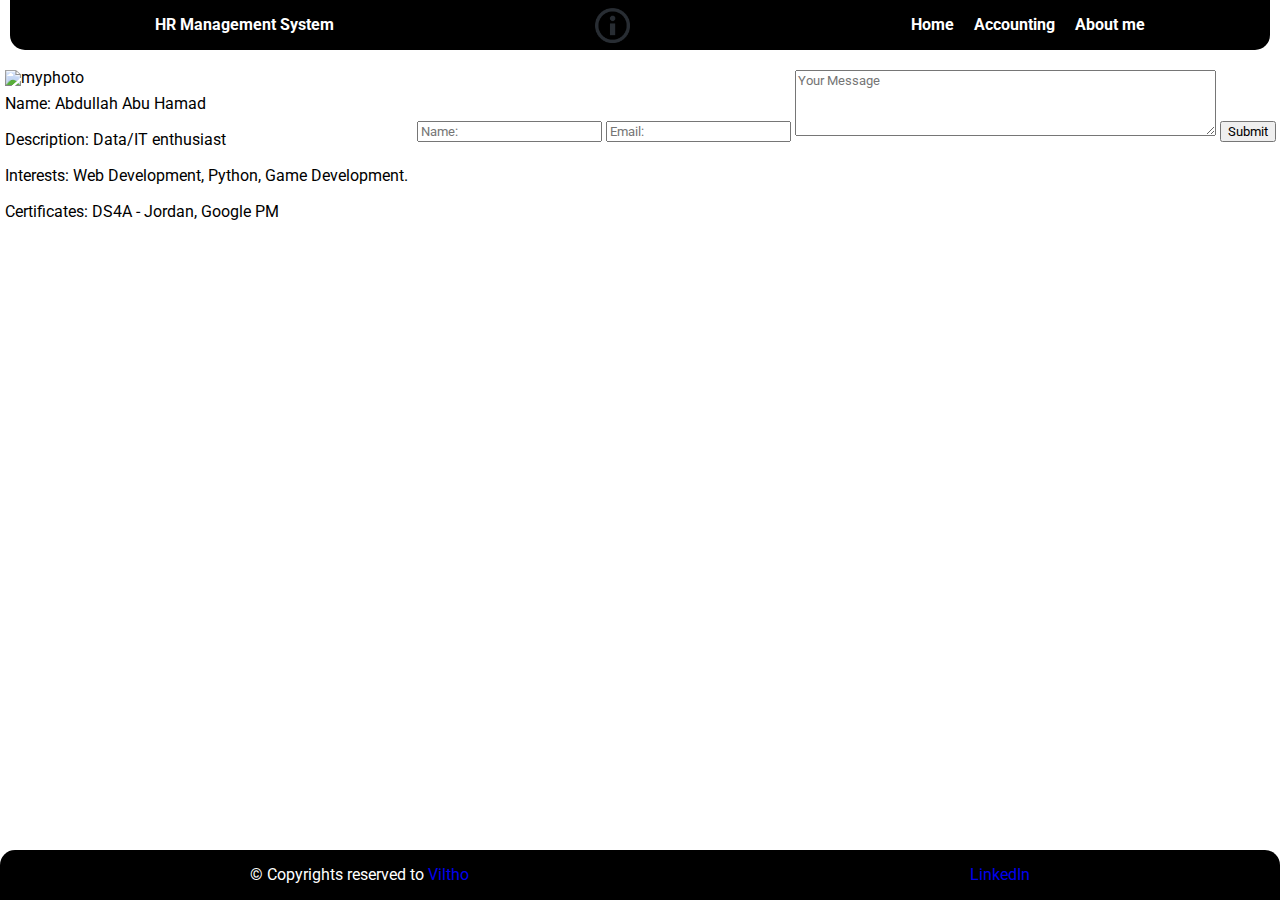
==== about.html @ c0b91f49 "added task 07 from lab" ====
<!DOCTYPE html>
<html lang="en">

<head>
    <meta charset="UTF-8">
    <meta http-equiv="X-UA-Compatible" content="IE=edge">
    <meta name="viewport" content="width=device-width, initial-scale=1.0">
    <link rel="stylesheet" href="./css/reset.css">
    <link rel="stylesheet" href="./css/style.css">
    <title>HR Management System</title>
    <link rel="preconnect" href="https://fonts.googleapis.com">
    <link rel="preconnect" href="https://fonts.gstatic.com" crossorigin>
    <link href="https://fonts.googleapis.com/css2?family=Roboto&display=swap" rel="stylesheet">
</head>

<body>
    <header>
        <section>
            <span>HR Management System</span>
            <img src="./assets/about.png" alt="">
            <ul>
                <li><a href="./index.html">Home</a></li>
                <li><a href="./about.html">Accounting</a></li>
                <li><a href="./about.html">About me</a></li>
            </ul>
        </section>
    </header>
    <main>

        <section class="aboutme">
            <div>
                <img src="./assets/MyPhoto.jpg" alt="myphoto">
            </div>
            <div>
                <p>Name: Abdullah Abu Hamad</p>
                <p>Description: Data/IT enthusiast</p>
                <p>Interests: Web Development, Python, Game Development.</p>
                <p>Certificates: DS4A - Jordan, Google PM</p>
            </div>
        </section>
        <section class="form">
            <form>
                <input id="name" type="text" placeholder="Name:">
                <input id="email" type="email" placeholder="Email:">
                <textarea class="messagebox" type="text" placeholder="Your Message" rows="4" cols="50"></textarea>
                <button>Submit</button>
            </form>
        </section>
    </main>

    <footer>
        <p>&copy; Copyrights reserved to <a href="https://github.com/Viltho">Viltho</a></p>
        <ul>
            <li><a href="https://www.linkedin.com/in/a-a-h">LinkedIn</a></li>
        </ul>
    </footer>
</body>

</html>
---- css/style.css ----
body * {
    font-family: 'Roboto', sans-serif;
}

header * {
    text-decoration: none;
    font-weight: bold;
    display: flex;
    justify-content: space-around;
    height: 50px;
    align-items: center;
    padding-left: 10px;
    color: white;
}

header {
    margin-left: 10px;
    margin-right: 10px;
    border-radius: 0px 0px 15px 15px;
    background-color: rgba(0, 0, 0);
}

header img {
    width: 35px;
    height: 35px;
}

main {
    display: flex;
    justify-content: space-around;
    margin: 20px 0px;
}

main p {
    padding: 10px 0px;
}

#root {
    display: inline-flex;
}

footer * {
    text-decoration: none;
}

footer {
    position: absolute;
    display: flex;
    justify-content: space-around;
    bottom: 0;
    width: 100%;
    margin-bottom: 0px;
    display: flex;
    height: 50px;
    background: black;
    color: white;
    align-items: center;
    border-radius: 15px 15px 0px 0px;
}
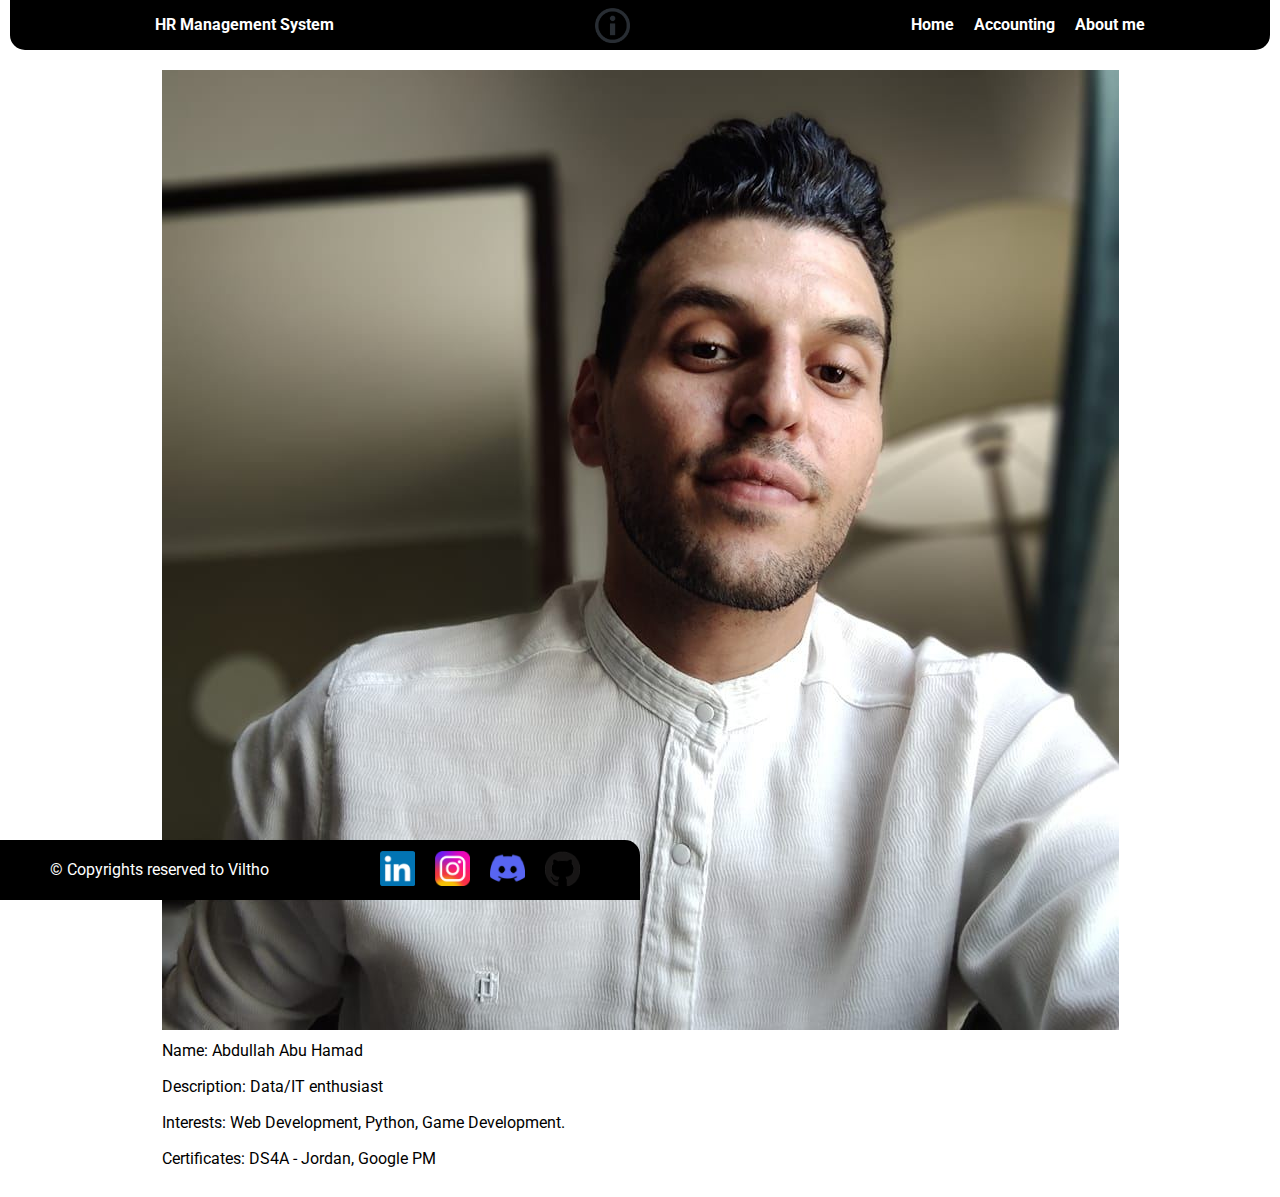
==== commit 8974ac8b: "about me page and footer" ====
--- a/about.html
+++ b/about.html
@@ -20,7 +20,7 @@
             <img src="./assets/about.png" alt="">
             <ul>
                 <li><a href="./index.html">Home</a></li>
-                <li><a href="./about.html">Accounting</a></li>
+                <li><a href="./accounting.html">Accounting</a></li>
                 <li><a href="./about.html">About me</a></li>
             </ul>
         </section>
@@ -38,20 +38,15 @@
                 <p>Certificates: DS4A - Jordan, Google PM</p>
             </div>
         </section>
-        <section class="form">
-            <form>
-                <input id="name" type="text" placeholder="Name:">
-                <input id="email" type="email" placeholder="Email:">
-                <textarea class="messagebox" type="text" placeholder="Your Message" rows="4" cols="50"></textarea>
-                <button>Submit</button>
-            </form>
-        </section>
     </main>
 
     <footer>
-        <p>&copy; Copyrights reserved to <a href="https://github.com/Viltho">Viltho</a></p>
+        <p>&copy; Copyrights reserved to Viltho</a></p>
         <ul>
-            <li><a href="https://www.linkedin.com/in/a-a-h">LinkedIn</a></li>
+            <li><a href="https://www.linkedin.com/in/a-a-h"><img src="./assets/linkedin.png" alt=""></a></li>
+            <li><a href="https://www.instagram.com/vilthod/"><img src="./assets/instagram.png" alt=""></a></li>
+            <li><a href="https://www.discordapp.com/users/192598326141648896/"><img src="./assets/discord.png" alt=""></a></li>
+            <li><a href="https://github.com/Viltho"><img src="./assets/github.png" alt=""></a></li>
         </ul>
     </footer>
 </body>
--- a/css/style.css
+++ b/css/style.css
@@ -43,17 +43,39 @@
     text-decoration: none;
 }
 
+/* footer mechanic */
 footer {
-    position: absolute;
-    display: flex;
-    justify-content: space-around;
+    position: fixed;
     bottom: 0;
-    width: 100%;
-    margin-bottom: 0px;
-    display: flex;
-    height: 50px;
+    width: 50%;
+    display:flex;
+    justify-content:space-around;
+    height:60px;
+    align-items: center;
+}
+
+/* footer shape  */
+footer {   
+    height: 60px;
     background: black;
     color: white;
-    align-items: center;
-    border-radius: 15px 15px 0px 0px;
+    border-radius: 0px 15px 0px 0px;
+}
+
+footer ul{
+    display: flex;
+}
+
+footer ul li{
+    padding: 10px 10px;   
+}
+
+footer img {
+    width: 35px;
+    height: 35px;
+}
+
+footer img:hover {
+    background: rgb(255, 255, 255);
+    border-radius: 3px;
 }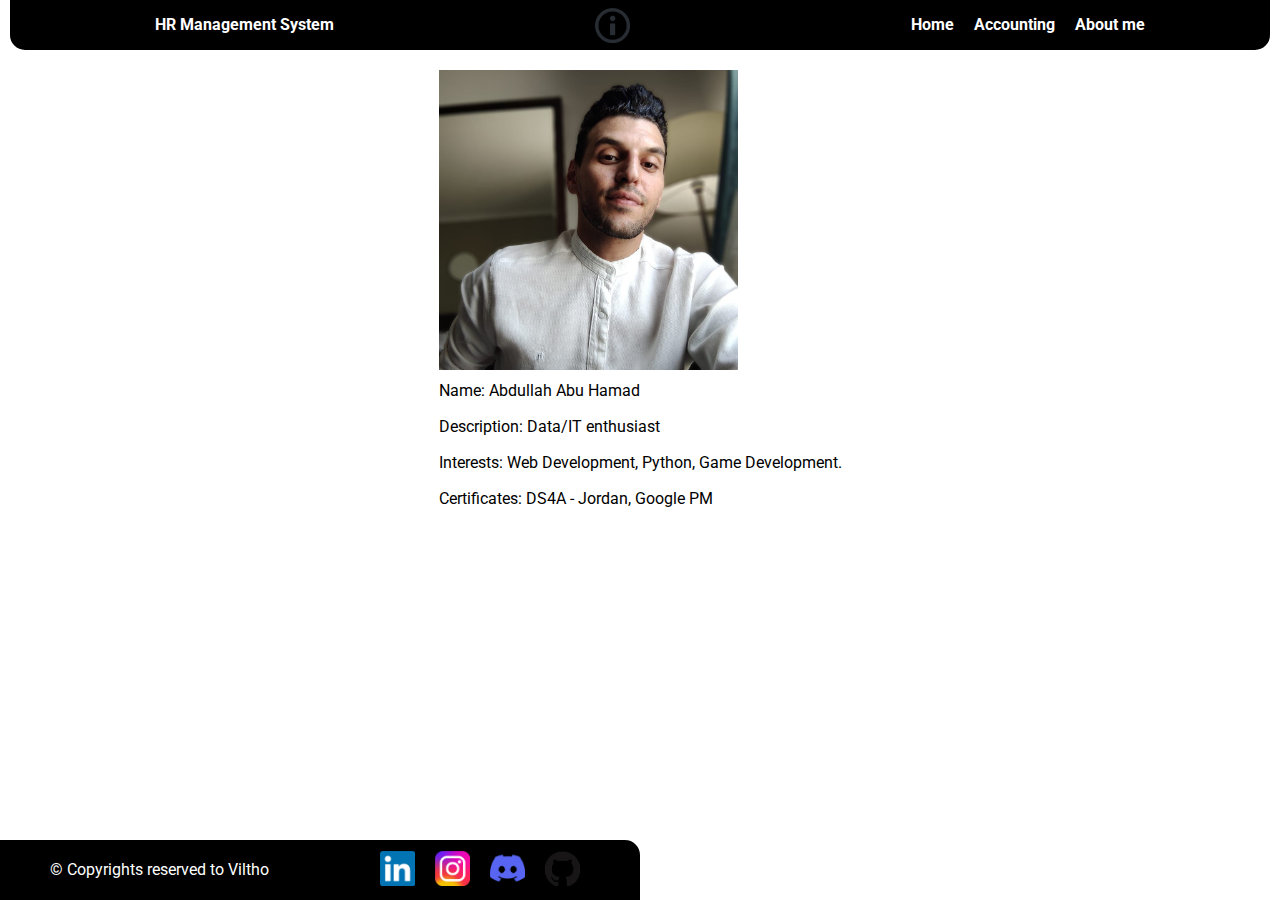
==== commit fb2570bf: "small edits" ====
--- a/about.html
+++ b/about.html
@@ -27,11 +27,11 @@
     </header>
     <main>
 
-        <section class="aboutme">
-            <div>
+        <section class="aboutme section">
+            <div class="aboutme image">
                 <img src="./assets/MyPhoto.jpg" alt="myphoto">
             </div>
-            <div>
+            <div class="aboutme text">
                 <p>Name: Abdullah Abu Hamad</p>
                 <p>Description: Data/IT enthusiast</p>
                 <p>Interests: Web Development, Python, Game Development.</p>
--- a/css/style.css
+++ b/css/style.css
@@ -29,6 +29,10 @@
     display: flex;
     justify-content: space-around;
     margin: 20px 0px;
+}
+
+main img {
+    height: 300px;
 }
 
 main p {
@@ -76,6 +80,6 @@
 }
 
 footer img:hover {
-    background: rgb(255, 255, 255);
+    background: rgb(128, 128, 128);
     border-radius: 3px;
 }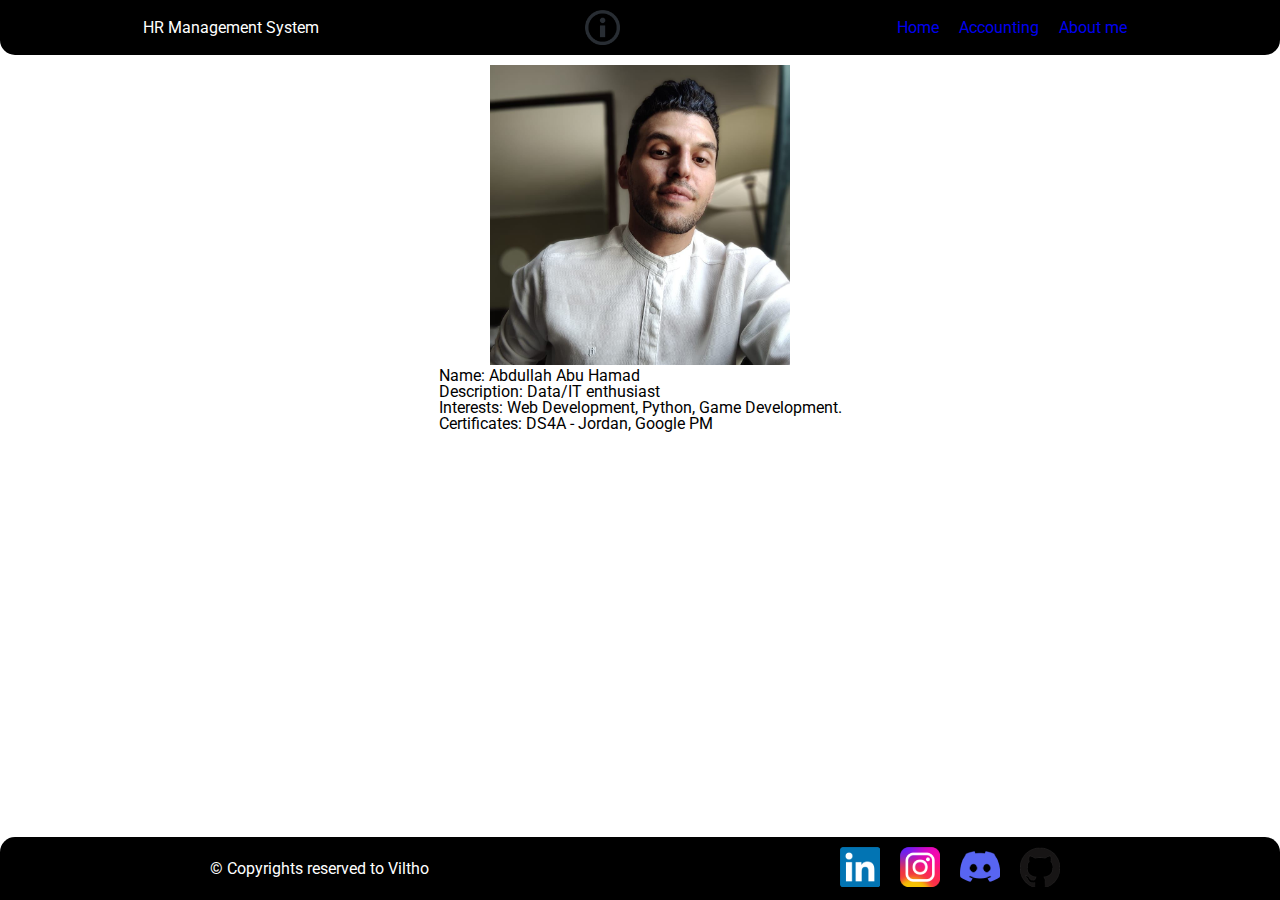
==== commit e335714c: "good job2" ====
--- a/about.html
+++ b/about.html
@@ -15,7 +15,7 @@
 
 <body>
     <header>
-        <section>
+        <nav>
             <span>HR Management System</span>
             <img src="./assets/about.png" alt="">
             <ul>
@@ -23,8 +23,9 @@
                 <li><a href="./accounting.html">Accounting</a></li>
                 <li><a href="./about.html">About me</a></li>
             </ul>
-        </section>
+        </nav>
     </header>
+
     <main>
 
         <section class="aboutme section">
@@ -43,10 +44,13 @@
     <footer>
         <p>&copy; Copyrights reserved to Viltho</a></p>
         <ul>
-            <li><a href="https://www.linkedin.com/in/a-a-h"><img src="./assets/linkedin.png" alt=""></a></li>
-            <li><a href="https://www.instagram.com/vilthod/"><img src="./assets/instagram.png" alt=""></a></li>
-            <li><a href="https://www.discordapp.com/users/192598326141648896/"><img src="./assets/discord.png" alt=""></a></li>
-            <li><a href="https://github.com/Viltho"><img src="./assets/github.png" alt=""></a></li>
+            <li><a href="https://www.linkedin.com/in/a-a-h" target="popup"><img src="./assets/linkedin.png" alt=""></a>
+            </li>
+            <li><a href="https://www.instagram.com/vilthod/" target="_blank"><img src="./assets/instagram.png"
+                        alt=""></a></li>
+            <li><a href="https://www.discordapp.com/users/192598326141648896/" target="_blank"><img
+                        src="./assets/discord.png" alt=""></a></li>
+            <li><a href="https://github.com/Viltho" target="_blank"><img src="./assets/github.png" alt=""></a></li>
         </ul>
     </footer>
 </body>
--- a/css/style.css
+++ b/css/style.css
@@ -1,85 +1,106 @@
-body * {
+body {
+    text-decoration: none;
     font-family: 'Roboto', sans-serif;
-}
-
-header * {
-    text-decoration: none;
-    font-weight: bold;
     display: flex;
-    justify-content: space-around;
-    height: 50px;
-    align-items: center;
-    padding-left: 10px;
-    color: white;
+    flex: 0;
+    flex-direction: column;
+    min-height: 100vh;
 }
 
 header {
-    margin-left: 10px;
-    margin-right: 10px;
+    display: flex;
+    color: white;
+    background-color: black;
+    padding: 10px;
     border-radius: 0px 0px 15px 15px;
-    background-color: rgba(0, 0, 0);
+}
+
+header nav {
+    display: flex;
+    justify-content: space-around;
+    align-items: center;
+    width: 100%;
+}
+
+header ul {
+    display: flex;
+}
+
+header ul li {
+    margin: 0px 10px;
+}
+
+header a:link {
+    text-decoration: none;
 }
 
 header img {
     width: 35px;
     height: 35px;
+    src: url(https://stackoverflow.com/does-not-exist.png);
 }
 
 main {
+    margin-top: 10px;
     display: flex;
     justify-content: space-around;
-    margin: 20px 0px;
 }
 
-main img {
+#root {
+    display: flex;
+    flex-direction: column;
+    flex-wrap: wrap;
+    justify-content: space-around;
+    align-items: center;
+    margin-bottom: 20px;
+}
+
+.meow * {
+    padding: 3px 0px;
+}
+
+.meow {
+    color: white;
+    display: flex;
+    flex-direction: column;
+    width: 80%;
+    padding: 10px;
+    border-radius: 15px;
+    background: rgb(104, 104, 104);
+    margin-top: 10px;
+}
+
+.meow img {
+    width: 150px;
+    height: 150px;
+    border-radius: 5px;
+}
+
+.section {
+    display: flex;
+    flex-direction: column;
+    align-items: center;
+}
+.section img {
+    width: 300px;
     height: 300px;
 }
 
-main p {
-    padding: 10px 0px;
-}
-
-#root {
-    display: inline-flex;
-}
-
-footer * {
-    text-decoration: none;
-}
-
-/* footer mechanic */
 footer {
-    position: fixed;
-    bottom: 0;
-    width: 50%;
-    display:flex;
-    justify-content:space-around;
-    height:60px;
+    margin-top: auto;
+    display: flex;
+    justify-content: space-around;
+    background-color: black;
+    border-radius: 15px 15px 0px 0px;
+    color: white;
+    padding: 10px;
     align-items: center;
 }
 
-/* footer shape  */
-footer {   
-    height: 60px;
-    background: black;
-    color: white;
-    border-radius: 0px 15px 0px 0px;
-}
-
-footer ul{
+footer ul {
     display: flex;
 }
 
-footer ul li{
-    padding: 10px 10px;   
-}
-
-footer img {
-    width: 35px;
-    height: 35px;
-}
-
-footer img:hover {
-    background: rgb(128, 128, 128);
-    border-radius: 3px;
+footer li {
+    margin: 0px 10px;
 }